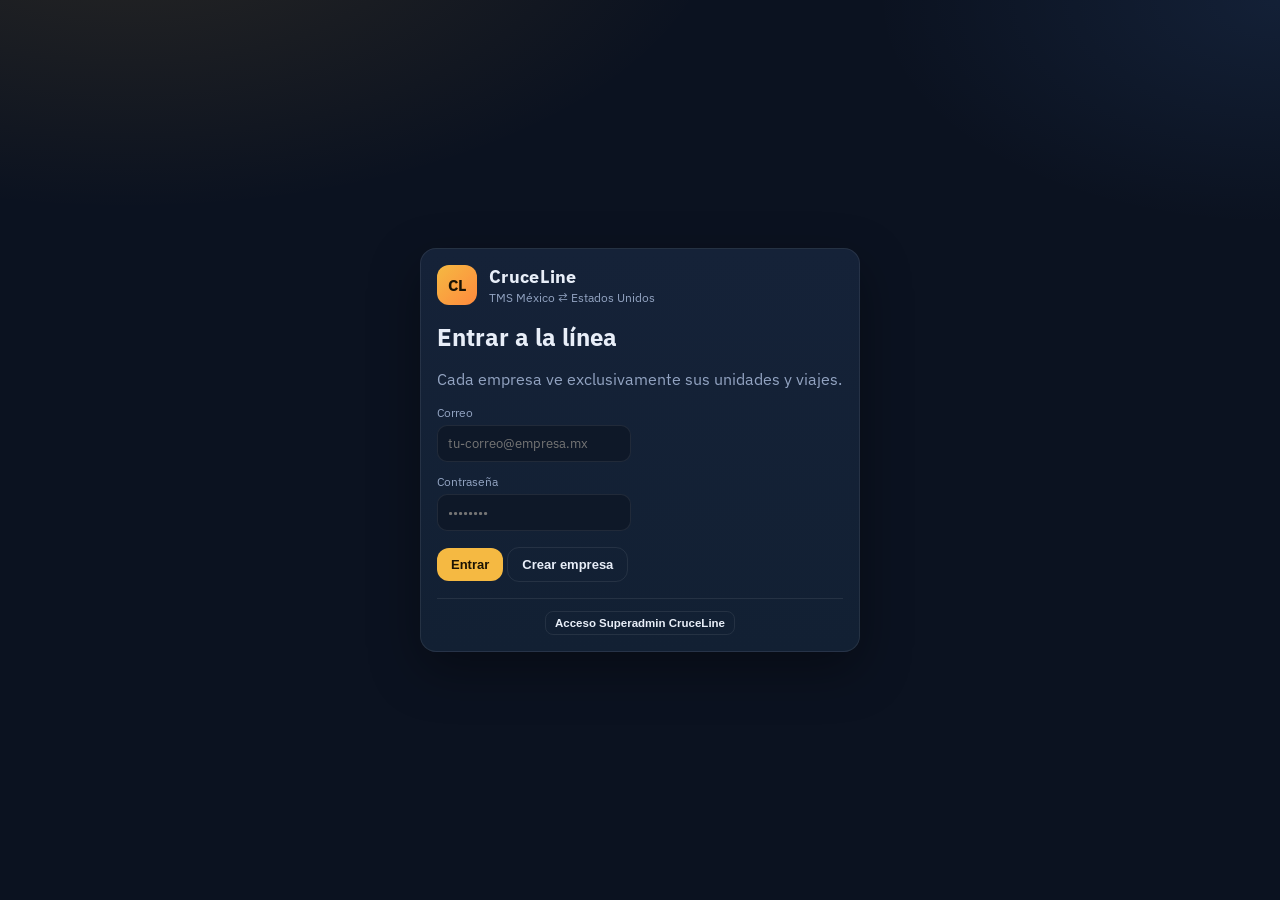
==== static/index.html @ aa11aea0 "feat: puertos activos por empresa (11 puertos frontera), consola superadmin y combo restringido" ====
<!DOCTYPE html>
<html lang="es">
<head>
  <meta charset="UTF-8" />
  <meta name="viewport" content="width=device-width, initial-scale=1" />
  <title>CruceLine · TMS de Fletes y Cruces Fronterizos México ⇄ EE.UU.</title>
  <link rel="preconnect" href="https://fonts.googleapis.com">
  <link href="https://fonts.googleapis.com/css2?family=IBM+Plex+Sans:wght@400;500;600;700&display=swap" rel="stylesheet">
  <link rel="stylesheet" href="/static/css/styles.css" />
</head>
<body>
  <div id="auth" class="auth-wrap">
    <div class="card auth-card">
      <div class="brand" style="padding:0 0 16px">
        <div class="logo">CL</div>
        <div>
          <h1>CruceLine</h1>
          <p>TMS México ⇄ Estados Unidos</p>
        </div>
      </div>
      <div id="login-box">
        <h2>Entrar a la línea</h2>
        <p class="muted">Cada empresa ve exclusivamente sus unidades y viajes.</p>
        <form id="login-form">
          <div class="field"><label>Correo</label><input name="email" type="email" required placeholder="tu-correo@empresa.mx"></div>
          <div class="field"><label>Contraseña</label><input name="password" type="password" required placeholder="••••••••"></div>
          <p id="login-error" class="muted" style="color:var(--bad)"></p>
          <button class="btn" type="submit">Entrar</button>
          <button class="btn ghost" type="button" id="show-register">Crear empresa</button>
          <div style="text-align:center;margin-top:16px;border-top:1px solid var(--line);padding-top:12px">
            <button class="btn ghost sm" type="button" id="show-superadmin" style="font-size:11.5px">Acceso Superadmin CruceLine</button>
          </div>
        </form>
      </div>
      <div id="register-box" class="hidden">
        <h2>Alta de empresa</h2>
        <p class="muted">Quedas como dueño. Luego invitas despacho, taller y operadores.</p>
        <form id="register-form">
          <div class="field"><label>Nombre de la línea / transportista</label><input name="company" required placeholder="Transportes Express..."></div>
          <div class="field"><label>Tu nombre completo</label><input name="name" required placeholder="Nombre del responsable"></div>
          <div class="field"><label>Correo electrónico</label><input name="email" type="email" required placeholder="dueno@transportes.com"></div>
          <div class="field"><label>Contraseña (mínimo 8 caracteres)</label><input name="password" type="password" required minlength="8"></div>
          <div class="field"><label>Base de operaciones (ciudad y estado)</label><input name="base" value="Nuevo Laredo, Tamaulipas" placeholder="Ej: Nuevo Laredo / Monterrey / Laredo TX"></div>
          <div class="field"><label>Patio principal / terminal</label><input name="patio" value="Patio Km 8.5 · Carretera a Colombia" placeholder="Dirección o referencia del patio"></div>
          <p id="register-error" class="muted" style="color:var(--bad)"></p>
          <button class="btn" type="submit">Crear y entrar</button>
          <button class="btn ghost" type="button" id="show-login">Ya tengo cuenta</button>
        </form>
      </div>
      <div id="superadmin-box" class="hidden">
        <h2>Consola Superadmin</h2>
        <p class="muted">Gestión maestra de empresas y corte de servicio por impago.</p>
        <form id="superadmin-form">
          <div class="field"><label>Clave Maestra (CRUCELINE_SECRET)</label><input name="secret" type="password" required placeholder="Clave de superadmin"></div>
          <p id="superadmin-error" class="muted" style="color:var(--bad)"></p>
          <button class="btn danger" type="submit">Entrar a Superadmin</button>
          <button class="btn ghost" type="button" id="show-login-from-admin">Volver al login de empresa</button>
        </form>
      </div>
    </div>
  </div>

  <div id="app" class="app hidden">
    <aside class="sidebar">
      <div class="brand">
        <div class="logo">CL</div>
        <div>
          <h1>CruceLine</h1>
          <p id="side-company">México ⇄ EE.UU.</p>
        </div>
      </div>
      <div class="sidebar-scroll">
        <nav>
          <button class="nav-btn active" data-view="dashboard">Tablero</button>
          <button class="nav-btn" data-view="viajes" data-roles="owner,dispatch,operador">Viajes / Fletes</button>
          <button class="nav-btn" data-view="citas" data-roles="owner,dispatch,operador">Citas & Andenes</button>
          <button class="nav-btn" data-view="puentes">Puertos de Cruce</button>
          <button class="nav-btn" data-view="expediente" data-roles="owner,dispatch">Expediente</button>
          <button class="nav-btn" data-view="cartaporte" data-roles="owner,dispatch">Carta Porte (Borrador)</button>
          <button class="nav-btn" data-view="flota" data-roles="owner,dispatch,taller">Flota</button>
          <button class="nav-btn" data-view="operadores" data-roles="owner,dispatch">Operadores</button>
          <button class="nav-btn" data-view="taller" data-roles="owner,dispatch,taller">Taller</button>
          <button class="nav-btn" data-view="clientes" data-roles="owner,dispatch">Clientes</button>
          <button class="nav-btn" data-view="dinero" data-roles="owner,dispatch">Liquidación</button>
          <button class="nav-btn" data-view="empresa" data-roles="owner">Mi Empresa & Puertos</button>
          <button class="nav-btn" data-view="equipo" data-roles="owner">Usuarios</button>
          <button class="nav-btn" data-view="terminos">Términos del Piloto</button>
          <button class="nav-btn" data-view="superadmin" id="btn-nav-superadmin" style="margin-top:12px;border-top:1px solid var(--line);padding-top:10px;color:var(--accent)">🛡️ Superadmin</button>
        </nav>
      </div>
      <div class="footer-note">
        <p id="whoami" style="margin:0 0 6px"></p>
        <button class="btn secondary" id="logout" style="width:100%">Salir</button>
      </div>
    </aside>
    <main class="main">
      <div class="legal-banner">
        <span>⚠️ <b>Aviso Operativo de Piloto:</b> CruceLine es una plataforma de despacho y control logístico. <u>No emite timbrado oficial CFDI / Carta Porte 3.1 SAT</u> ni sustituye trámites de aduana o brokers.</span>
        <button class="btn ghost sm" id="banner-terms-btn">Ver Términos</button>
      </div>
      <div id="view"></div>
    </main>
  </div>
  <div id="modals"></div>
  <script src="/static/js/app.js"></script>
</body>
</html>
---- static/css/styles.css ----
:root {
  --bg: #0b1220;
  --bg-2: #101a2e;
  --panel: #152238;
  --panel-2: #1b2c47;
  --line: rgba(255,255,255,.08);
  --text: #e8eef8;
  --muted: #93a4c2;
  --accent: #f5b942;
  --accent-2: #ff8a3d;
  --ok: #3dd68c;
  --warn: #f5b942;
  --bad: #ff6b7a;
  --info: #5b9dff;
  --shadow: 0 18px 50px rgba(0,0,0,.35);
  --radius: 16px;
}

* { box-sizing: border-box; }
html, body { margin: 0; height: 100%; }
body {
  font-family: "IBM Plex Sans", "Segoe UI", sans-serif;
  background:
    radial-gradient(1200px 600px at 10% -10%, rgba(245,185,66,.12), transparent 50%),
    radial-gradient(900px 500px at 100% 0%, rgba(91,157,255,.10), transparent 45%),
    var(--bg);
  color: var(--text);
}

.app { display: grid; grid-template-columns: 260px 1fr; min-height: 100vh; }
.sidebar {
  background: linear-gradient(180deg, #10192b, #0c1424);
  border-right: 1px solid var(--line);
  padding: 22px 16px;
  position: sticky; top: 0; height: 100vh;
  display: flex; flex-direction: column;
}
.sidebar-scroll { flex: 1; overflow-y: auto; }
.brand { display: flex; gap: 12px; align-items: center; padding: 6px 8px 18px; }
.logo {
  width: 40px; height: 40px; border-radius: 12px;
  background: linear-gradient(135deg, var(--accent), var(--accent-2));
  display: grid; place-items: center; font-weight: 800; color: #1a1304;
}
.brand h1 { margin: 0; font-size: 18px; letter-spacing: .3px; }
.brand p { margin: 2px 0 0; color: var(--muted); font-size: 12px; }

nav { display: flex; flex-direction: column; gap: 4px; }
.nav-btn {
  border: 0; background: transparent; color: var(--muted);
  text-align: left; padding: 10px 12px; border-radius: 12px;
  cursor: pointer; font-size: 13.5px; display: flex; gap: 10px; align-items: center;
}
.nav-btn:hover, .nav-btn.active { background: var(--panel); color: var(--text); }
.nav-btn.active { box-shadow: inset 3px 0 0 var(--accent); }

.main { padding: 22px 28px 48px; }
.top {
  display: flex; justify-content: space-between; gap: 16px; align-items: flex-start;
  margin-bottom: 20px;
}
.top h2 { margin: 0 0 4px; font-size: 26px; }
.top p { margin: 0; color: var(--muted); font-size: 13.5px; }
.actions { display: flex; gap: 8px; flex-wrap: wrap; }

.btn, button.btn {
  border: 0; border-radius: 12px; padding: 9px 14px; cursor: pointer;
  font-weight: 600; color: #1a1304; background: var(--accent); font-size: 13px;
  display: inline-flex; align-items: center; gap: 6px; text-decoration: none;
}
.btn.secondary { background: var(--panel-2); color: var(--text); border: 1px solid var(--line); }
.btn.danger { background: #3a1b24; color: #ffd0d6; }
.btn.danger:hover { background: #521c2c; }
.btn.ghost { background: transparent; color: var(--text); border: 1px solid var(--line); }
.btn.sm { padding: 5px 9px; font-size: 11.5px; border-radius: 8px; }

.grid { display: grid; gap: 14px; }
.kpis { grid-template-columns: repeat(4, 1fr); }
.card {
  background: linear-gradient(180deg, var(--panel), #122033);
  border: 1px solid var(--line);
  border-radius: var(--radius);
  padding: 16px;
  box-shadow: var(--shadow);
}
.kpi span { color: var(--muted); font-size: 11.5px; text-transform: uppercase; letter-spacing: .6px; }
.kpi strong { display: block; font-size: 26px; margin: 8px 0 2px; }
.kpi small { color: var(--muted); font-size: 11.5px; }

.two { grid-template-columns: 1.4fr .8fr; }
.three { grid-template-columns: 1fr 1fr 1fr; }

table { width: 100%; border-collapse: collapse; font-size: 13px; }
th, td { padding: 10px 8px; text-align: left; border-bottom: 1px solid var(--line); vertical-align: middle; }
th { color: var(--muted); font-weight: 600; font-size: 11.5px; text-transform: uppercase; letter-spacing: .4px; }
tr:hover td { background: rgba(255,255,255,.02); }

.badge {
  display: inline-block; padding: 3px 8px; border-radius: 999px;
  font-size: 11px; font-weight: 700; letter-spacing: .3px;
}
.ok { background: rgba(61,214,140,.15); color: var(--ok); }
.warn { background: rgba(245,185,66,.15); color: var(--warn); }
.bad { background: rgba(255,107,122,.15); color: var(--bad); }
.info { background: rgba(91,157,255,.15); color: var(--info); }
.currency { background: rgba(245,185,66,.15); color: var(--accent); font-family: monospace; font-size: 10.5px; }
.muted { color: var(--muted); }

.filters { display: flex; gap: 8px; flex-wrap: wrap; margin-bottom: 12px; }
input, select, textarea {
  background: #0e1828; color: var(--text); border: 1px solid var(--line);
  border-radius: 10px; padding: 9px 10px; font: inherit; font-size: 13px;
}
input:focus, select:focus, textarea:focus {
  outline: none; border-color: var(--accent); box-shadow: 0 0 0 2px rgba(245,185,66,.2);
}
textarea { min-height: 80px; width: 100%; resize: vertical; }
label { display: block; font-size: 12px; color: var(--muted); margin-bottom: 5px; }
.field { margin-bottom: 12px; }
.form-grid { display: grid; grid-template-columns: 1fr 1fr; gap: 10px 12px; }
.form-grid .full { grid-column: 1 / -1; }

.modal-bg {
  position: fixed; inset: 0; background: rgba(4,8,16,.75);
  display: none; align-items: flex-start; justify-content: center;
  padding: 40px 16px; z-index: 50; overflow: auto;
}
.modal-bg.show { display: flex; }
.modal {
  width: min(860px, 100%);
  background: var(--bg-2);
  border: 1px solid var(--line);
  border-radius: 20px;
  padding: 22px;
  box-shadow: 0 25px 60px rgba(0,0,0,.6);
}
.pipeline { display: grid; grid-template-columns: repeat(6, 1fr); gap: 10px; }
.pipe { min-height: 220px; background: rgba(16,25,43,.6); }
.pipe h3 { margin: 0 0 10px; font-size: 12.5px; color: var(--muted); }
.trip {
  background: var(--panel-2); border: 1px solid var(--line); border-radius: 12px;
  padding: 10px; margin-bottom: 8px; cursor: pointer; transition: transform .1s, border-color .1s;
}
.trip:hover { transform: translateY(-2px); border-color: var(--accent); }
.trip b { display: block; margin-bottom: 4px; }
.check { display: flex; gap: 8px; align-items: center; margin: 8px 0; }
.docs { display: grid; grid-template-columns: 1fr 1fr; gap: 8px; }
.doc {
  border: 1px dashed var(--line); border-radius: 12px; padding: 10px; font-size: 13px;
  display: flex; align-items: center; gap: 8px; cursor: pointer;
}
.doc:hover { border-color: var(--accent); background: rgba(255,255,255,.02); }

/* Banner legal y operativo */
.legal-banner {
  background: rgba(245,185,66,.08); border: 1px solid rgba(245,185,66,.25);
  border-radius: 12px; padding: 10px 14px; margin-bottom: 18px;
  display: flex; justify-content: space-between; align-items: center; gap: 12px;
  font-size: 12.5px; color: var(--text);
}
.legal-banner a { color: var(--accent); text-decoration: underline; cursor: pointer; }

.footer-note { margin-top: auto; padding-top: 18px; color: var(--muted); font-size: 12px; }

.auth-wrap {
  min-height: 100vh; display: grid; place-items: center; padding: 24px;
}
.auth-card { width: min(440px, 100%); }
.auth-card h2 { margin: 0 0 6px; }
.role-pill { font-size: 12px; color: var(--muted); }
.hidden { display: none !important; }

.terms-content { font-size: 13.5px; line-height: 1.6; color: var(--text); }
.terms-content h3 { color: var(--accent); margin-top: 16px; margin-bottom: 6px; }
.terms-content p, .terms-content ul { margin: 4px 0 10px; color: #ccd7eb; }
.terms-content li { margin-bottom: 4px; }

@media (max-width: 1200px) {
  .pipeline { grid-template-columns: repeat(3, 1fr); }
}
@media (max-width: 900px) {
  .app { grid-template-columns: 1fr; }
  .sidebar { height: auto; position: relative; }
  .kpis, .two, .three, .pipeline, .form-grid, .docs { grid-template-columns: 1fr; }
}
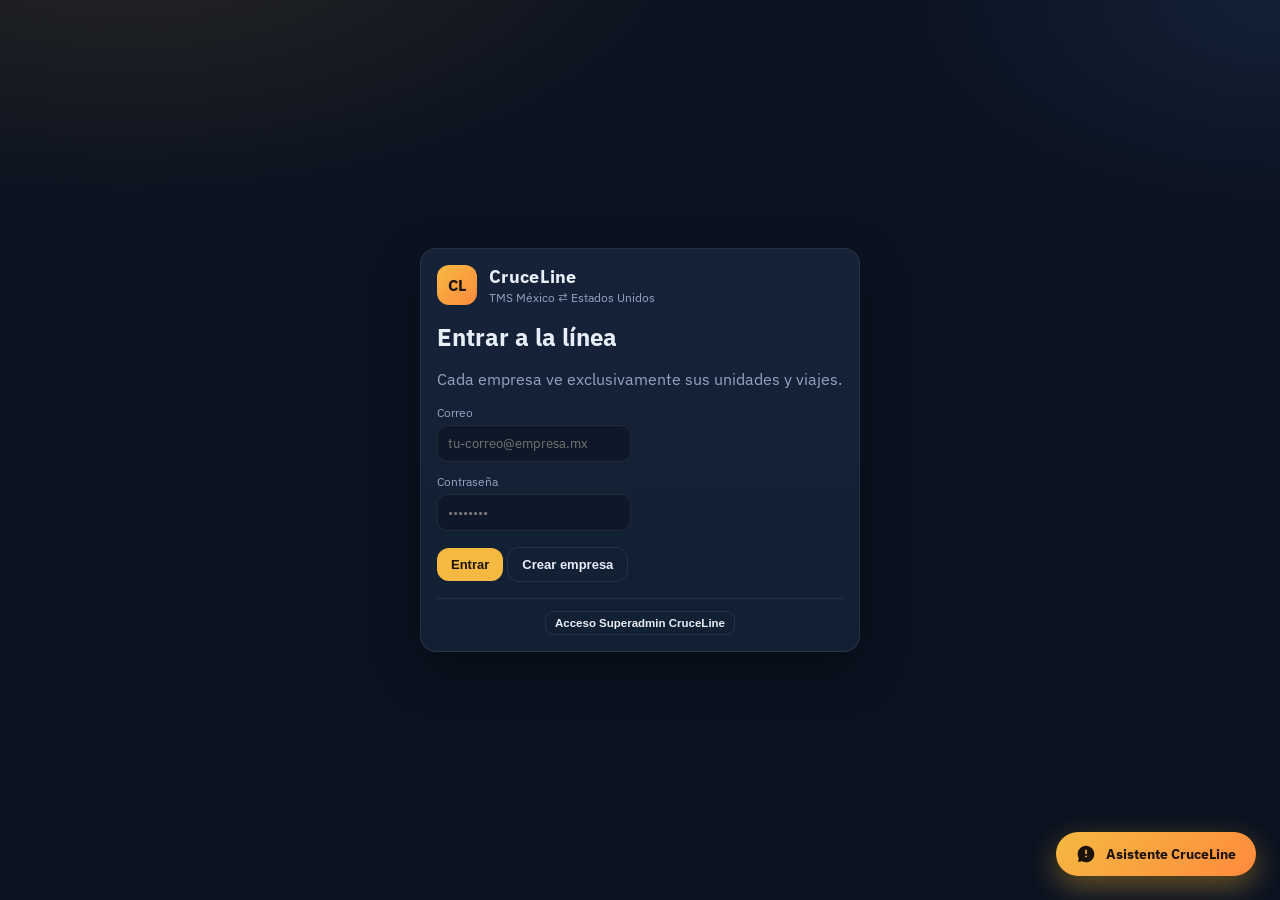
==== commit b1837cc9: "feat(soporte): integrar agente de IA LLM OpenAI-compatible con rate limiting, widget flotante y actu" ====
--- a/static/index.html
+++ b/static/index.html
@@ -22,8 +22,8 @@
         <h2>Entrar a la línea</h2>
         <p class="muted">Cada empresa ve exclusivamente sus unidades y viajes.</p>
         <form id="login-form">
-          <div class="field"><label>Correo</label><input name="email" type="email" required placeholder="tu-correo@empresa.mx"></div>
-          <div class="field"><label>Contraseña</label><input name="password" type="password" required placeholder="••••••••"></div>
+          <div class="field"><label>Correo</label><input name="email" type="email" autocomplete="username" required placeholder="tu-correo@empresa.mx"></div>
+          <div class="field"><label>Contraseña</label><input name="password" type="password" autocomplete="current-password" required placeholder="••••••••"></div>
           <p id="login-error" class="muted" style="color:var(--bad)"></p>
           <button class="btn" type="submit">Entrar</button>
           <button class="btn ghost" type="button" id="show-register">Crear empresa</button>
@@ -38,10 +38,11 @@
         <form id="register-form">
           <div class="field"><label>Nombre de la línea / transportista</label><input name="company" required placeholder="Transportes Express..."></div>
           <div class="field"><label>Tu nombre completo</label><input name="name" required placeholder="Nombre del responsable"></div>
-          <div class="field"><label>Correo electrónico</label><input name="email" type="email" required placeholder="dueno@transportes.com"></div>
-          <div class="field"><label>Contraseña (mínimo 8 caracteres)</label><input name="password" type="password" required minlength="8"></div>
+          <div class="field"><label>Correo electrónico</label><input name="email" type="email" autocomplete="email" required placeholder="dueno@transportes.com"></div>
+          <div class="field"><label>Contraseña (mínimo 8 caracteres)</label><input name="password" type="password" autocomplete="new-password" required minlength="8"></div>
           <div class="field"><label>Base de operaciones (ciudad y estado)</label><input name="base" value="Nuevo Laredo, Tamaulipas" placeholder="Ej: Nuevo Laredo / Monterrey / Laredo TX"></div>
           <div class="field"><label>Patio principal / terminal</label><input name="patio" value="Patio Km 8.5 · Carretera a Colombia" placeholder="Dirección o referencia del patio"></div>
+          <div class="field"><label>Código de Invitación CruceLine</label><input name="invite_code" required placeholder="Código proporcionado por CruceLine"></div>
           <p id="register-error" class="muted" style="color:var(--bad)"></p>
           <button class="btn" type="submit">Crear y entrar</button>
           <button class="btn ghost" type="button" id="show-login">Ya tengo cuenta</button>
@@ -51,7 +52,8 @@
         <h2>Consola Superadmin</h2>
         <p class="muted">Gestión maestra de empresas y corte de servicio por impago.</p>
         <form id="superadmin-form">
-          <div class="field"><label>Clave Maestra (CRUCELINE_SECRET)</label><input name="secret" type="password" required placeholder="Clave de superadmin"></div>
+          <div class="field"><label>Usuario Superadmin</label><input name="username" type="text" value="superadmin" autocomplete="username" readonly style="background:var(--bg)"></div>
+          <div class="field"><label>Clave Maestra (CRUCELINE_SECRET)</label><input name="secret" type="password" autocomplete="current-password" required placeholder="Clave de superadmin"></div>
           <p id="superadmin-error" class="muted" style="color:var(--bad)"></p>
           <button class="btn danger" type="submit">Entrar a Superadmin</button>
           <button class="btn ghost" type="button" id="show-login-from-admin">Volver al login de empresa</button>
@@ -85,7 +87,6 @@
           <button class="nav-btn" data-view="empresa" data-roles="owner">Mi Empresa & Puertos</button>
           <button class="nav-btn" data-view="equipo" data-roles="owner">Usuarios</button>
           <button class="nav-btn" data-view="terminos">Términos del Piloto</button>
-          <button class="nav-btn" data-view="superadmin" id="btn-nav-superadmin" style="margin-top:12px;border-top:1px solid var(--line);padding-top:10px;color:var(--accent)">🛡️ Superadmin</button>
         </nav>
       </div>
       <div class="footer-note">
@@ -103,5 +104,8 @@
   </div>
   <div id="modals"></div>
   <script src="/static/js/app.js"></script>
+  <!-- Widget Flotante Asistente CruceLine -->
+  <link rel="stylesheet" href="/static/css/support-widget.css" />
+  <script src="/static/js/support-widget.js"></script>
 </body>
 </html>
--- a/static/css/support-widget.css
+++ b/static/css/support-widget.css
@@ -0,0 +1,312 @@
+/* CruceLine - Widget de Asistencia IA (Estilo oscuro / ámbar nativo) */
+.cl-chat-toggle {
+  position: fixed;
+  bottom: 24px;
+  right: 24px;
+  z-index: 9999;
+  display: flex;
+  align-items: center;
+  gap: 10px;
+  background: linear-gradient(135deg, #f5b942, #ff8a3d);
+  color: #1a1304;
+  border: 0;
+  border-radius: 999px;
+  padding: 12px 20px;
+  font-family: "IBM Plex Sans", -apple-system, BlinkMacSystemFont, "Segoe UI", Roboto, sans-serif;
+  font-size: 14px;
+  font-weight: 700;
+  cursor: pointer;
+  box-shadow: 0 10px 28px rgba(245, 185, 66, 0.4), 0 4px 10px rgba(0, 0, 0, 0.5);
+  transition: transform 0.2s, box-shadow 0.2s;
+}
+
+.cl-chat-toggle:hover {
+  transform: translateY(-2px);
+  box-shadow: 0 14px 34px rgba(245, 185, 66, 0.55), 0 6px 14px rgba(0, 0, 0, 0.6);
+}
+
+.cl-chat-toggle svg {
+  width: 20px;
+  height: 20px;
+  fill: currentColor;
+}
+
+.cl-chat-box {
+  position: fixed;
+  bottom: 84px;
+  right: 24px;
+  width: 375px;
+  max-width: calc(100vw - 32px);
+  height: 520px;
+  max-height: calc(100vh - 100px);
+  background: linear-gradient(180deg, #152238, #0e1726);
+  border: 1px solid rgba(245, 185, 66, 0.3);
+  border-radius: 18px;
+  box-shadow: 0 24px 60px rgba(0, 0, 0, 0.6), 0 0 30px rgba(245, 185, 66, 0.12);
+  display: flex;
+  flex-direction: column;
+  z-index: 10000;
+  font-family: "IBM Plex Sans", -apple-system, BlinkMacSystemFont, "Segoe UI", Roboto, sans-serif;
+  overflow: hidden;
+  animation: clChatFadeIn 0.2s ease-out;
+}
+
+@keyframes clChatFadeIn {
+  from { opacity: 0; transform: translateY(12px) scale(0.97); }
+  to { opacity: 1; transform: translateY(0) scale(1); }
+}
+
+.cl-chat-header {
+  background: #101a2e;
+  border-bottom: 1px solid rgba(255, 255, 255, 0.08);
+  padding: 14px 16px;
+  display: flex;
+  align-items: center;
+  justify-content: space-between;
+}
+
+.cl-chat-header-title {
+  display: flex;
+  align-items: center;
+  gap: 10px;
+}
+
+.cl-chat-avatar {
+  width: 34px;
+  height: 34px;
+  border-radius: 10px;
+  background: linear-gradient(135deg, #f5b942, #ff8a3d);
+  color: #1a1304;
+  display: grid;
+  place-items: center;
+  font-weight: 800;
+  font-size: 13px;
+}
+
+.cl-chat-header-text h3 {
+  margin: 0;
+  font-size: 15px;
+  font-weight: 700;
+  color: #e8eef8;
+  display: flex;
+  align-items: center;
+  gap: 6px;
+}
+
+.cl-chat-status-dot {
+  width: 7px;
+  height: 7px;
+  border-radius: 50%;
+  background: #3dd68c;
+  display: inline-block;
+  box-shadow: 0 0 6px #3dd68c;
+}
+
+.cl-chat-header-text p {
+  margin: 1px 0 0;
+  font-size: 11.5px;
+  color: #93a4c2;
+}
+
+.cl-chat-close {
+  background: transparent;
+  border: 0;
+  color: #93a4c2;
+  font-size: 20px;
+  cursor: pointer;
+  padding: 4px 8px;
+  line-height: 1;
+  border-radius: 6px;
+  transition: color 0.15s, background 0.15s;
+}
+
+.cl-chat-close:hover {
+  color: #fff;
+  background: rgba(255, 255, 255, 0.06);
+}
+
+/* Barra superior de acción humana */
+.cl-chat-human-bar {
+  background: rgba(37, 211, 102, 0.08);
+  border-bottom: 1px solid rgba(37, 211, 102, 0.2);
+  padding: 8px 14px;
+  display: flex;
+  align-items: center;
+  justify-content: space-between;
+  font-size: 12px;
+}
+
+.cl-chat-human-bar span {
+  color: #a8d5be;
+  font-weight: 500;
+}
+
+.cl-chat-human-btn {
+  display: inline-flex;
+  align-items: center;
+  gap: 6px;
+  background: #25D366;
+  color: #082112;
+  font-size: 11.5px;
+  font-weight: 700;
+  padding: 5px 10px;
+  border-radius: 6px;
+  text-decoration: none;
+  transition: background 0.15s;
+}
+
+.cl-chat-human-btn:hover {
+  background: #20ba5a;
+}
+
+.cl-chat-human-btn svg {
+  width: 13px;
+  height: 13px;
+  fill: currentColor;
+}
+
+/* Área de Mensajes */
+.cl-chat-messages {
+  flex: 1;
+  overflow-y: auto;
+  padding: 14px;
+  display: flex;
+  flex-direction: column;
+  gap: 12px;
+}
+
+.cl-chat-msg {
+  display: flex;
+  flex-direction: column;
+  max-width: 85%;
+  font-size: 13.5px;
+  line-height: 1.45;
+}
+
+.cl-chat-msg.assistant {
+  align-self: flex-start;
+}
+
+.cl-chat-msg.user {
+  align-self: flex-end;
+}
+
+.cl-chat-bubble {
+  padding: 10px 14px;
+  border-radius: 14px;
+  word-break: break-word;
+}
+
+.cl-chat-msg.assistant .cl-chat-bubble {
+  background: #1c2b42;
+  color: #e8eef8;
+  border: 1px solid rgba(255, 255, 255, 0.08);
+  border-bottom-left-radius: 4px;
+}
+
+.cl-chat-msg.user .cl-chat-bubble {
+  background: linear-gradient(135deg, #f5b942, #f5a623);
+  color: #1a1304;
+  font-weight: 500;
+  border-bottom-right-radius: 4px;
+}
+
+.cl-chat-msg-time {
+  font-size: 10.5px;
+  color: #93a4c2;
+  margin-top: 3px;
+  padding: 0 4px;
+}
+
+.cl-chat-msg.user .cl-chat-msg-time {
+  text-align: right;
+}
+
+/* Indicador de escritura */
+.cl-chat-typing {
+  display: flex;
+  align-items: center;
+  gap: 4px;
+  padding: 8px 12px;
+  background: #1c2b42;
+  border-radius: 12px;
+  width: fit-content;
+  border: 1px solid rgba(255, 255, 255, 0.08);
+}
+
+.cl-chat-typing-dot {
+  width: 6px;
+  height: 6px;
+  border-radius: 50%;
+  background: #f5b942;
+  animation: clTyping 1.4s infinite ease-in-out;
+}
+
+.cl-chat-typing-dot:nth-child(2) { animation-delay: 0.2s; }
+.cl-chat-typing-dot:nth-child(3) { animation-delay: 0.4s; }
+
+@keyframes clTyping {
+  0%, 80%, 100% { transform: scale(0.6); opacity: 0.4; }
+  40% { transform: scale(1); opacity: 1; }
+}
+
+/* Área de Entrada */
+.cl-chat-input-wrap {
+  padding: 12px;
+  background: #101a2e;
+  border-top: 1px solid rgba(255, 255, 255, 0.08);
+  display: flex;
+  gap: 8px;
+}
+
+.cl-chat-input {
+  flex: 1;
+  background: #152238;
+  border: 1px solid rgba(255, 255, 255, 0.12);
+  color: #e8eef8;
+  border-radius: 10px;
+  padding: 10px 14px;
+  font-size: 13.5px;
+  font-family: inherit;
+  outline: none;
+  transition: border-color 0.15s;
+}
+
+.cl-chat-input:focus {
+  border-color: #f5b942;
+}
+
+.cl-chat-input::placeholder {
+  color: #93a4c2;
+}
+
+.cl-chat-send {
+  background: #f5b942;
+  border: 0;
+  color: #1a1304;
+  border-radius: 10px;
+  padding: 0 14px;
+  cursor: pointer;
+  display: grid;
+  place-items: center;
+  transition: background 0.15s, transform 0.1s;
+}
+
+.cl-chat-send:hover {
+  background: #ffc457;
+}
+
+.cl-chat-send:active {
+  transform: scale(0.96);
+}
+
+.cl-chat-send:disabled {
+  opacity: 0.5;
+  cursor: not-allowed;
+}
+
+.cl-chat-send svg {
+  width: 16px;
+  height: 16px;
+  fill: currentColor;
+}
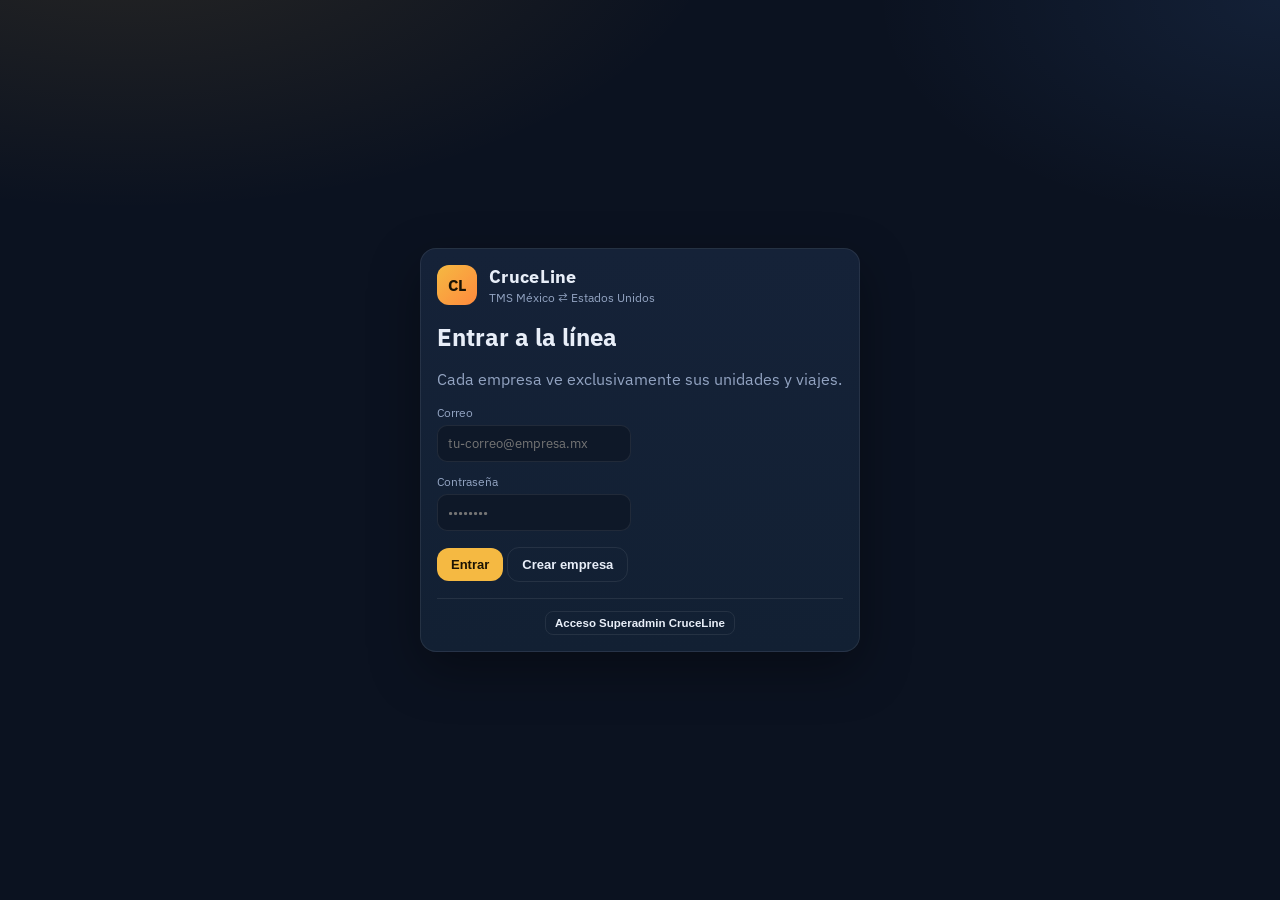
==== commit 237a9d89: "feat(ai): restringir asistente a usuarios autenticados, blindar system prompt contra alucinaciones y" ====
--- a/static/index.html
+++ b/static/index.html
@@ -103,9 +103,9 @@
     </main>
   </div>
   <div id="modals"></div>
-  <script src="/static/js/app.js"></script>
+  <script src="/static/js/app.js?v=20260919c"></script>
   <!-- Widget Flotante Asistente CruceLine -->
-  <link rel="stylesheet" href="/static/css/support-widget.css" />
-  <script src="/static/js/support-widget.js"></script>
+  <link rel="stylesheet" href="/static/css/support-widget.css?v=20260919c" />
+  <script src="/static/js/support-widget.js?v=20260919c"></script>
 </body>
 </html>
--- a/static/css/support-widget.css
+++ b/static/css/support-widget.css
@@ -125,45 +125,35 @@
   background: rgba(255, 255, 255, 0.06);
 }
 
-/* Barra superior de acción humana */
-.cl-chat-human-bar {
-  background: rgba(37, 211, 102, 0.08);
-  border-bottom: 1px solid rgba(37, 211, 102, 0.2);
-  padding: 8px 14px;
-  display: flex;
-  align-items: center;
-  justify-content: space-between;
-  font-size: 12px;
-}
-
-.cl-chat-human-bar span {
-  color: #a8d5be;
-  font-weight: 500;
-}
-
-.cl-chat-human-btn {
+/* Botón contextual de WhatsApp (solo cuando el asistente no puede ayudar) */
+.cl-chat-wa-pill {
   display: inline-flex;
   align-items: center;
-  gap: 6px;
+  gap: 7px;
   background: #25D366;
   color: #082112;
-  font-size: 11.5px;
+  font-size: 12px;
   font-weight: 700;
-  padding: 5px 10px;
-  border-radius: 6px;
+  padding: 6px 12px;
+  border-radius: 8px;
+  margin-top: 8px;
   text-decoration: none;
-  transition: background 0.15s;
-}
-
-.cl-chat-human-btn:hover {
+  width: fit-content;
+  box-shadow: 0 4px 12px rgba(37, 211, 102, 0.35);
+  transition: background 0.15s, transform 0.1s;
+}
+
+.cl-chat-wa-pill:hover {
   background: #20ba5a;
-}
-
-.cl-chat-human-btn svg {
-  width: 13px;
-  height: 13px;
+  transform: translateY(-1px);
+}
+
+.cl-chat-wa-pill svg {
+  width: 14px;
+  height: 14px;
   fill: currentColor;
 }
+
 
 /* Área de Mensajes */
 .cl-chat-messages {
